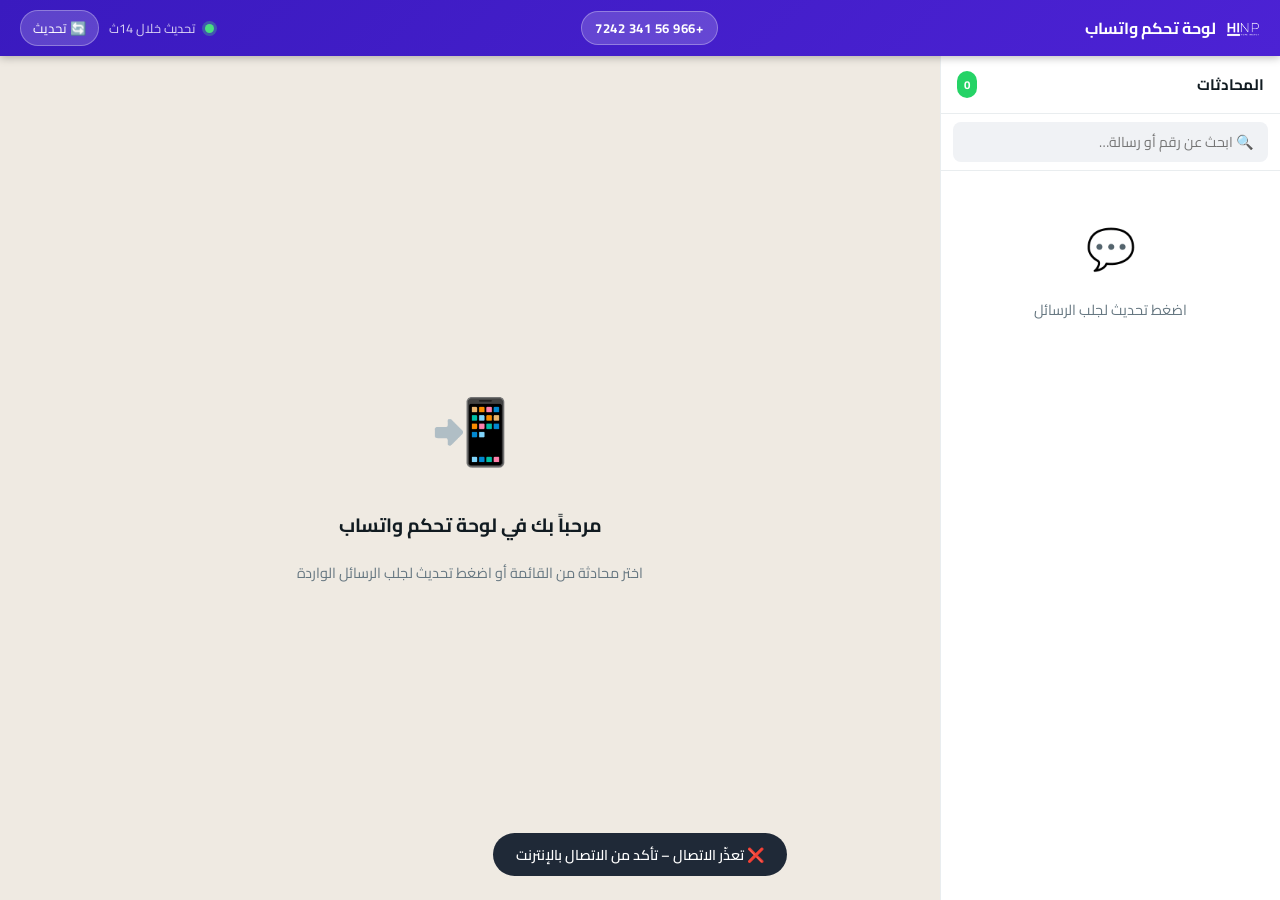
==== dashboard.html @ 6f3eccc3 "Add WhatsApp customer service dashboard" ====
<!DOCTYPE html>
<html lang="ar" dir="rtl">
<head>
  <meta charset="UTF-8" />
  <meta name="viewport" content="width=device-width, initial-scale=1.0" />
  <title>HINP – لوحة تحكم واتساب</title>
  <link href="https://fonts.googleapis.com/css2?family=Cairo:wght@400;600;700;900&display=swap" rel="stylesheet" />
  <style>
    /* ─── Reset ─── */
    *, *::before, *::after { box-sizing: border-box; margin: 0; padding: 0; }

    :root {
      --purple:      #4c22d4;
      --purple-dark: #3a1abf;
      --purple-pale: #ede8ff;
      --green:       #25d366;
      --green-dark:  #1da852;
      --white:       #ffffff;
      --bg:          #f0f2f5;
      --sidebar-bg:  #111b21;
      --panel-bg:    #ffffff;
      --msg-in:      #ffffff;
      --msg-out:     #d9fdd3;
      --border:      #e9edef;
      --text:        #111b21;
      --text-muted:  #667781;
      --radius:      12px;
    }

    body {
      font-family: 'Cairo', sans-serif;
      background: var(--bg);
      height: 100vh;
      display: flex;
      flex-direction: column;
      overflow: hidden;
    }

    /* ─── Top Bar ─── */
    .topbar {
      background: linear-gradient(135deg, var(--purple-dark), var(--purple));
      color: #fff;
      padding: 0 20px;
      height: 56px;
      display: flex;
      align-items: center;
      justify-content: space-between;
      flex-shrink: 0;
      box-shadow: 0 2px 8px rgba(0,0,0,.25);
      z-index: 10;
    }
    .topbar__brand { display: flex; align-items: center; gap: 10px; }
    .topbar__logo { height: 34px; }
    .topbar__title { font-size: 1rem; font-weight: 700; }
    .topbar__num {
      background: rgba(255,255,255,.18);
      border: 1px solid rgba(255,255,255,.3);
      padding: .3em 1em;
      border-radius: 99px;
      font-size: .82rem;
      font-weight: 700;
      letter-spacing: .04em;
    }
    .topbar__actions { display: flex; align-items: center; gap: 10px; }
    .status-dot {
      width: 9px; height: 9px;
      border-radius: 50%;
      background: #4ade80;
      display: inline-block;
      box-shadow: 0 0 0 3px rgba(74,222,128,.3);
      animation: pulse 2s infinite;
    }
    @keyframes pulse {
      0%,100% { box-shadow: 0 0 0 3px rgba(74,222,128,.3); }
      50%      { box-shadow: 0 0 0 6px rgba(74,222,128,.1); }
    }
    .status-label { font-size: .8rem; color: rgba(255,255,255,.8); }
    #refreshBtn {
      background: rgba(255,255,255,.18);
      border: 1px solid rgba(255,255,255,.3);
      color: #fff;
      padding: .35em .9em;
      border-radius: 99px;
      font-family: 'Cairo', sans-serif;
      font-size: .82rem;
      cursor: pointer;
      transition: .2s;
    }
    #refreshBtn:hover { background: rgba(255,255,255,.28); }

    /* ─── Main Layout ─── */
    .app {
      display: flex;
      flex: 1;
      overflow: hidden;
    }

    /* ─── Sidebar ─── */
    .sidebar {
      width: 340px;
      background: var(--panel-bg);
      border-left: 1px solid var(--border);
      display: flex;
      flex-direction: column;
      flex-shrink: 0;
    }
    .sidebar__header {
      padding: 14px 16px;
      border-bottom: 1px solid var(--border);
      display: flex;
      align-items: center;
      justify-content: space-between;
    }
    .sidebar__title { font-size: .95rem; font-weight: 700; color: var(--text); }
    .badge {
      background: var(--green);
      color: #fff;
      font-size: .72rem;
      font-weight: 700;
      padding: .2em .6em;
      border-radius: 99px;
      min-width: 20px;
      text-align: center;
    }
    .sidebar__search {
      padding: 8px 12px;
      border-bottom: 1px solid var(--border);
    }
    .sidebar__search input {
      width: 100%;
      background: var(--bg);
      border: none;
      border-radius: 8px;
      padding: .5em 1em;
      font-family: 'Cairo', sans-serif;
      font-size: .88rem;
      direction: rtl;
      outline: none;
      color: var(--text);
    }
    .contacts {
      flex: 1;
      overflow-y: auto;
    }
    .contact-item {
      display: flex;
      align-items: center;
      gap: 12px;
      padding: 12px 16px;
      cursor: pointer;
      border-bottom: 1px solid var(--border);
      transition: background .15s;
      position: relative;
    }
    .contact-item:hover { background: var(--bg); }
    .contact-item.active { background: var(--purple-pale); }
    .contact-item.unread .contact-name { font-weight: 800; }
    .avatar {
      width: 44px; height: 44px;
      border-radius: 50%;
      background: linear-gradient(135deg, var(--purple), #9b7ef0);
      display: flex;
      align-items: center;
      justify-content: center;
      color: #fff;
      font-size: 1.1rem;
      font-weight: 700;
      flex-shrink: 0;
    }
    .contact-info { flex: 1; min-width: 0; }
    .contact-name {
      font-size: .92rem;
      font-weight: 600;
      color: var(--text);
      white-space: nowrap;
      overflow: hidden;
      text-overflow: ellipsis;
    }
    .contact-preview {
      font-size: .8rem;
      color: var(--text-muted);
      white-space: nowrap;
      overflow: hidden;
      text-overflow: ellipsis;
      margin-top: 2px;
    }
    .contact-meta {
      display: flex;
      flex-direction: column;
      align-items: flex-end;
      gap: 4px;
      flex-shrink: 0;
    }
    .contact-time { font-size: .72rem; color: var(--text-muted); }
    .unread-dot {
      width: 8px; height: 8px;
      background: var(--green);
      border-radius: 50%;
    }
    .empty-state {
      padding: 40px 20px;
      text-align: center;
      color: var(--text-muted);
      font-size: .9rem;
    }
    .empty-state .icon { font-size: 2.5rem; margin-bottom: 10px; }

    /* ─── Chat Panel ─── */
    .chat-panel {
      flex: 1;
      display: flex;
      flex-direction: column;
      background: #efeae2;
      background-image: url("data:image/svg+xml,%3Csvg width='60' height='60' xmlns='http://www.w3.org/2000/svg'%3E%3Cpath d='M0 0h60v60H0z' fill='none'/%3E%3C/svg%3E");
      position: relative;
      overflow: hidden;
    }
    .chat-welcome {
      flex: 1;
      display: flex;
      flex-direction: column;
      align-items: center;
      justify-content: center;
      color: var(--text-muted);
      gap: 16px;
      padding: 40px;
      text-align: center;
    }
    .chat-welcome .icon { font-size: 4rem; }
    .chat-welcome h3 { font-size: 1.2rem; font-weight: 700; color: var(--text); }
    .chat-welcome p { font-size: .9rem; }

    .chat-header {
      background: #f0f2f5;
      border-bottom: 1px solid var(--border);
      padding: 10px 16px;
      display: flex;
      align-items: center;
      gap: 12px;
      flex-shrink: 0;
    }
    .chat-header .avatar { width: 38px; height: 38px; font-size: .95rem; }
    .chat-header-info { flex: 1; }
    .chat-header-name { font-size: .95rem; font-weight: 700; color: var(--text); }
    .chat-header-status { font-size: .78rem; color: var(--green-dark); font-weight: 600; }

    .messages {
      flex: 1;
      overflow-y: auto;
      padding: 16px;
      display: flex;
      flex-direction: column;
      gap: 6px;
    }
    .msg-wrap {
      display: flex;
      flex-direction: column;
    }
    .msg-wrap.out { align-items: flex-start; }
    .msg-wrap.in  { align-items: flex-end; }
    .bubble {
      max-width: 70%;
      padding: 8px 12px;
      border-radius: 12px;
      font-size: .9rem;
      line-height: 1.5;
      position: relative;
      word-break: break-word;
    }
    .msg-wrap.in  .bubble { background: var(--msg-in);  border-top-right-radius: 2px; box-shadow: 0 1px 2px rgba(0,0,0,.1); }
    .msg-wrap.out .bubble { background: var(--msg-out); border-top-left-radius: 2px;  box-shadow: 0 1px 2px rgba(0,0,0,.1); }
    .bubble-time {
      font-size: .68rem;
      color: var(--text-muted);
      margin-top: 3px;
      padding-inline: 4px;
    }
    .date-divider {
      text-align: center;
      font-size: .75rem;
      color: var(--text-muted);
      background: rgba(255,255,255,.7);
      padding: .3em 1.2em;
      border-radius: 99px;
      align-self: center;
      margin: 8px 0;
      backdrop-filter: blur(4px);
    }

    /* Reply Box */
    .reply-box {
      background: #f0f2f5;
      border-top: 1px solid var(--border);
      padding: 10px 16px;
      display: flex;
      align-items: flex-end;
      gap: 10px;
      flex-shrink: 0;
    }
    .reply-box textarea {
      flex: 1;
      border: none;
      border-radius: var(--radius);
      padding: .65em 1em;
      font-family: 'Cairo', sans-serif;
      font-size: .92rem;
      resize: none;
      background: var(--white);
      color: var(--text);
      direction: rtl;
      outline: none;
      max-height: 120px;
      box-shadow: 0 1px 3px rgba(0,0,0,.08);
    }
    .reply-box textarea::placeholder { color: var(--text-muted); }
    .send-btn {
      width: 44px; height: 44px;
      border-radius: 50%;
      background: var(--purple);
      border: none;
      cursor: pointer;
      display: flex;
      align-items: center;
      justify-content: center;
      transition: .2s;
      flex-shrink: 0;
    }
    .send-btn:hover  { background: var(--purple-dark); transform: scale(1.05); }
    .send-btn:active { transform: scale(.96); }
    .send-btn svg { width: 20px; height: 20px; fill: #fff; }

    /* Toast */
    .toast {
      position: fixed;
      bottom: 24px;
      left: 50%;
      transform: translateX(-50%) translateY(100px);
      background: #1f2937;
      color: #fff;
      padding: .6em 1.6em;
      border-radius: 99px;
      font-size: .88rem;
      font-weight: 600;
      z-index: 999;
      transition: transform .3s ease;
      pointer-events: none;
    }
    .toast.show { transform: translateX(-50%) translateY(0); }

    /* Spinner */
    .spin {
      width: 18px; height: 18px;
      border: 2px solid rgba(255,255,255,.4);
      border-top-color: #fff;
      border-radius: 50%;
      animation: spin .7s linear infinite;
      display: inline-block;
    }
    @keyframes spin { to { transform: rotate(360deg); } }

    /* Scrollbars */
    ::-webkit-scrollbar { width: 5px; }
    ::-webkit-scrollbar-track { background: transparent; }
    ::-webkit-scrollbar-thumb { background: #ccc; border-radius: 99px; }

    /* Responsive */
    @media (max-width: 700px) {
      .sidebar { width: 100%; display: none; }
      .sidebar.show { display: flex; }
      .chat-panel { width: 100%; }
    }
  </style>
</head>
<body>

<!-- TOP BAR -->
<div class="topbar">
  <div class="topbar__brand">
    <img src="white logo.png" alt="HINP" class="topbar__logo" />
    <span class="topbar__title">لوحة تحكم واتساب</span>
  </div>
  <div class="topbar__num">+966 56 341 7242</div>
  <div class="topbar__actions">
    <span class="status-dot"></span>
    <span class="status-label">متصل</span>
    <button id="refreshBtn">🔄 تحديث</button>
  </div>
</div>

<!-- APP -->
<div class="app">

  <!-- SIDEBAR: Contact List -->
  <div class="sidebar" id="sidebar">
    <div class="sidebar__header">
      <span class="sidebar__title">المحادثات</span>
      <span class="badge" id="convCount">0</span>
    </div>
    <div class="sidebar__search">
      <input type="text" id="searchInput" placeholder="🔍 ابحث عن رقم أو رسالة…" />
    </div>
    <div class="contacts" id="contactsList">
      <div class="empty-state">
        <div class="icon">💬</div>
        <p>اضغط تحديث لجلب الرسائل</p>
      </div>
    </div>
  </div>

  <!-- CHAT PANEL -->
  <div class="chat-panel" id="chatPanel">
    <div class="chat-welcome" id="chatWelcome">
      <div class="icon">📲</div>
      <h3>مرحباً بك في لوحة تحكم واتساب</h3>
      <p>اختر محادثة من القائمة أو اضغط تحديث لجلب الرسائل الواردة</p>
    </div>

    <!-- Active chat (hidden until contact selected) -->
    <div id="activeChatContainer" style="display:none; flex:1; flex-direction:column; overflow:hidden; display:none;">
      <div class="chat-header" id="chatHeader">
        <div class="avatar" id="chatAvatar">؟</div>
        <div class="chat-header-info">
          <div class="chat-header-name" id="chatName">—</div>
          <div class="chat-header-status">نشط الآن</div>
        </div>
      </div>
      <div class="messages" id="messagesContainer"></div>
      <div class="reply-box">
        <button class="send-btn" id="sendBtn" title="إرسال">
          <svg viewBox="0 0 24 24"><path d="M2.01 21L23 12 2.01 3 2 10l15 2-15 2z"/></svg>
        </button>
        <textarea id="replyInput" rows="1" placeholder="اكتب ردك هنا…"></textarea>
      </div>
    </div>
  </div>

</div>

<!-- Toast -->
<div class="toast" id="toast"></div>

<script>
  // ─── CONFIG ─────────────────────────────────────────────
  const CONFIG = {
    apiKey:  'e76a06bd4fc41d9bd4b0da32412014c6-400d49f7-aca5-4ab5-8718-c1590e8ab366',
    baseUrl: 'https://9jrq8y.api.infobip.com',
    sender:  '96656341242',   // +966 56 341 7242 without +
    autoRefreshSec: 15        // poll every 15 seconds
  };
  // ────────────────────────────────────────────────────────

  let conversations = {};   // { phone: [ {dir, text, time} ] }
  let activePhone   = null;
  let refreshTimer  = null;

  const $ = id => document.getElementById(id);

  // ─── TOAST ──────────────────────────────────────────────
  function showToast(msg, duration = 2500) {
    const t = $('toast');
    t.textContent = msg;
    t.classList.add('show');
    setTimeout(() => t.classList.remove('show'), duration);
  }

  // ─── FORMAT TIME ────────────────────────────────────────
  function fmtTime(isoOrMs) {
    const d = new Date(isoOrMs);
    const now = new Date();
    const isToday = d.toDateString() === now.toDateString();
    return isToday
      ? d.toLocaleTimeString('ar-SA', { hour: '2-digit', minute: '2-digit' })
      : d.toLocaleDateString('ar-SA', { day: 'numeric', month: 'short' }) +
        ' ' + d.toLocaleTimeString('ar-SA', { hour: '2-digit', minute: '2-digit' });
  }

  function fmtDate(isoOrMs) {
    const d = new Date(isoOrMs);
    const now = new Date();
    if (d.toDateString() === now.toDateString()) return 'اليوم';
    const y = new Date(now); y.setDate(now.getDate() - 1);
    if (d.toDateString() === y.toDateString()) return 'أمس';
    return d.toLocaleDateString('ar-SA', { weekday: 'long', day: 'numeric', month: 'long' });
  }

  function initials(phone) {
    return phone ? phone.slice(-2) : '؟';
  }

  // ─── FETCH MESSAGES ─────────────────────────────────────
  async function fetchMessages() {
    const btn = $('refreshBtn');
    btn.innerHTML = '<span class="spin"></span>';
    btn.disabled = true;

    try {
      const resp = await fetch(
        `${CONFIG.baseUrl}/whatsapp/1/inbox/messages?limit=100`,
        {
          headers: {
            'Authorization': `App ${CONFIG.apiKey}`,
            'Content-Type':  'application/json',
            'Accept':        'application/json'
          }
        }
      );

      if (!resp.ok) {
        const err = await resp.text();
        showToast(`❌ خطأ: ${resp.status} – ${err.slice(0,80)}`, 4000);
        return;
      }

      const data = await resp.json();
      processMessages(data);

    } catch (e) {
      // CORS fallback – try logs endpoint
      try {
        const resp2 = await fetch(
          `${CONFIG.baseUrl}/whatsapp/1/logs?limit=50`,
          {
            headers: {
              'Authorization': `App ${CONFIG.apiKey}`,
              'Accept':        'application/json'
            }
          }
        );
        if (resp2.ok) {
          const data2 = await resp2.json();
          processLogs(data2);
        } else {
          showToast('❌ تعذّر الاتصال بـ Infobip API', 4000);
        }
      } catch (e2) {
        showToast('❌ تعذّر الاتصال – تأكد من الاتصال بالإنترنت', 4000);
      }
    } finally {
      btn.innerHTML = '🔄 تحديث';
      btn.disabled  = false;
    }
  }

  function processMessages(data) {
    // Inbox messages response shape: { results: [...] }
    const msgs = data.results || data.messages || [];
    if (!msgs.length) { showToast('لا توجد رسائل جديدة'); return; }

    msgs.forEach(m => {
      const phone = m.from || m.sender || m.contact?.msisdn || 'مجهول';
      const text  = m.message?.text || m.content?.text || m.body?.text || JSON.stringify(m.message || m.content || '');
      const time  = m.receivedAt || m.createdAt || m.sentAt || new Date().toISOString();
      addMessage(phone, 'in', text, time);
    });

    renderContactsList();
    showToast(`✅ تم جلب ${msgs.length} رسالة`);
  }

  function processLogs(data) {
    const msgs = data.results || [];
    if (!msgs.length) { showToast('لا توجد رسائل'); return; }

    msgs.forEach(m => {
      const phone = m.to || m.destination || 'مجهول';
      const text  = m.message?.text || m.content?.text || '—';
      const time  = m.sentAt || new Date().toISOString();
      addMessage(phone, 'out', text, time);
    });

    renderContactsList();
    showToast(`✅ تم جلب ${msgs.length} رسالة من السجل`);
  }

  function addMessage(phone, dir, text, time) {
    if (!conversations[phone]) conversations[phone] = [];
    // Avoid duplicates
    const exists = conversations[phone].some(m => m.text === text && m.time === time);
    if (!exists) conversations[phone].push({ dir, text, time });
    // Sort by time
    conversations[phone].sort((a, b) => new Date(a.time) - new Date(b.time));
  }

  // ─── RENDER CONTACTS LIST ───────────────────────────────
  function renderContactsList(filter = '') {
    const list = $('contactsList');
    const phones = Object.keys(conversations);
    $('convCount').textContent = phones.length;

    if (!phones.length) {
      list.innerHTML = `<div class="empty-state"><div class="icon">💬</div><p>لا توجد محادثات</p></div>`;
      return;
    }

    const filtered = phones.filter(p => {
      if (!filter) return true;
      const msgs = conversations[p];
      return p.includes(filter) || msgs.some(m => m.text.includes(filter));
    });

    list.innerHTML = filtered.map(phone => {
      const msgs = conversations[phone];
      const last = msgs[msgs.length - 1];
      const isActive = phone === activePhone;
      return `
        <div class="contact-item ${isActive ? 'active' : 'unread'}" onclick="openChat('${phone}')">
          <div class="avatar">${initials(phone)}</div>
          <div class="contact-info">
            <div class="contact-name">${phone}</div>
            <div class="contact-preview">${last.dir === 'out' ? '✔ أنت: ' : ''}${last.text}</div>
          </div>
          <div class="contact-meta">
            <span class="contact-time">${fmtTime(last.time)}</span>
            ${!isActive ? '<span class="unread-dot"></span>' : ''}
          </div>
        </div>`;
    }).join('');
  }

  // ─── OPEN CHAT ──────────────────────────────────────────
  function openChat(phone) {
    activePhone = phone;
    $('chatWelcome').style.display = 'none';
    const cc = $('activeChatContainer');
    cc.style.display  = 'flex';
    cc.style.flexDirection = 'column';
    cc.style.overflow = 'hidden';
    cc.style.flex     = '1';

    $('chatAvatar').textContent = initials(phone);
    $('chatName').textContent   = phone;

    renderMessages();
    renderContactsList($('searchInput').value);
  }

  // ─── RENDER MESSAGES ────────────────────────────────────
  function renderMessages() {
    const container = $('messagesContainer');
    const msgs = conversations[activePhone] || [];
    let lastDate = null;
    let html = '';

    msgs.forEach(m => {
      const d = new Date(m.time).toDateString();
      if (d !== lastDate) {
        html += `<div class="date-divider">${fmtDate(m.time)}</div>`;
        lastDate = d;
      }
      const dir = m.dir === 'in' ? 'in' : 'out';
      html += `
        <div class="msg-wrap ${dir}">
          <div class="bubble">${escHtml(m.text)}</div>
          <span class="bubble-time">${fmtTime(m.time)}</span>
        </div>`;
    });

    container.innerHTML = html;
    container.scrollTop = container.scrollHeight;
  }

  function escHtml(s) {
    return String(s)
      .replace(/&/g,'&amp;').replace(/</g,'&lt;')
      .replace(/>/g,'&gt;').replace(/"/g,'&quot;')
      .replace(/\n/g,'<br>');
  }

  // ─── SEND MESSAGE ────────────────────────────────────────
  async function sendMessage() {
    const input = $('replyInput');
    const text  = input.value.trim();
    if (!text || !activePhone) return;

    const btn = $('sendBtn');
    btn.disabled = true;
    btn.innerHTML = '<span class="spin" style="border-color:rgba(255,255,255,.4);border-top-color:#fff"></span>';

    try {
      const resp = await fetch(
        `${CONFIG.baseUrl}/whatsapp/1/message/text`,
        {
          method:  'POST',
          headers: {
            'Authorization': `App ${CONFIG.apiKey}`,
            'Content-Type':  'application/json'
          },
          body: JSON.stringify({
            from:    CONFIG.sender,
            to:      activePhone,
            content: { text }
          })
        }
      );

      if (resp.ok) {
        addMessage(activePhone, 'out', text, new Date().toISOString());
        input.value = '';
        input.style.height = 'auto';
        renderMessages();
        renderContactsList($('searchInput').value);
        showToast('✅ تم الإرسال');
      } else {
        const err = await resp.text();
        showToast(`❌ فشل الإرسال: ${err.slice(0,80)}`, 4000);
      }
    } catch (e) {
      showToast('❌ خطأ في الإرسال – تحقق من الاتصال', 4000);
    } finally {
      btn.disabled = false;
      btn.innerHTML = '<svg viewBox="0 0 24 24" fill="white"><path d="M2.01 21L23 12 2.01 3 2 10l15 2-15 2z"/></svg>';
    }
  }

  // ─── EVENT LISTENERS ────────────────────────────────────
  $('refreshBtn').addEventListener('click', fetchMessages);

  $('sendBtn').addEventListener('click', sendMessage);

  $('replyInput').addEventListener('keydown', e => {
    if (e.key === 'Enter' && !e.shiftKey) {
      e.preventDefault();
      sendMessage();
    }
  });

  $('replyInput').addEventListener('input', function() {
    this.style.height = 'auto';
    this.style.height = Math.min(this.scrollHeight, 120) + 'px';
  });

  $('searchInput').addEventListener('input', function() {
    renderContactsList(this.value);
  });

  // ─── AUTO REFRESH ────────────────────────────────────────
  function startAutoRefresh() {
    if (refreshTimer) clearInterval(refreshTimer);
    refreshTimer = setInterval(fetchMessages, CONFIG.autoRefreshSec * 1000);
  }

  // ─── INIT ────────────────────────────────────────────────
  fetchMessages();
  startAutoRefresh();

  // Update timer countdown in status
  let countdown = CONFIG.autoRefreshSec;
  setInterval(() => {
    countdown--;
    if (countdown <= 0) countdown = CONFIG.autoRefreshSec;
    const label = document.querySelector('.status-label');
    if (label) label.textContent = `تحديث خلال ${countdown}ث`;
  }, 1000);
</script>
</body>
</html>
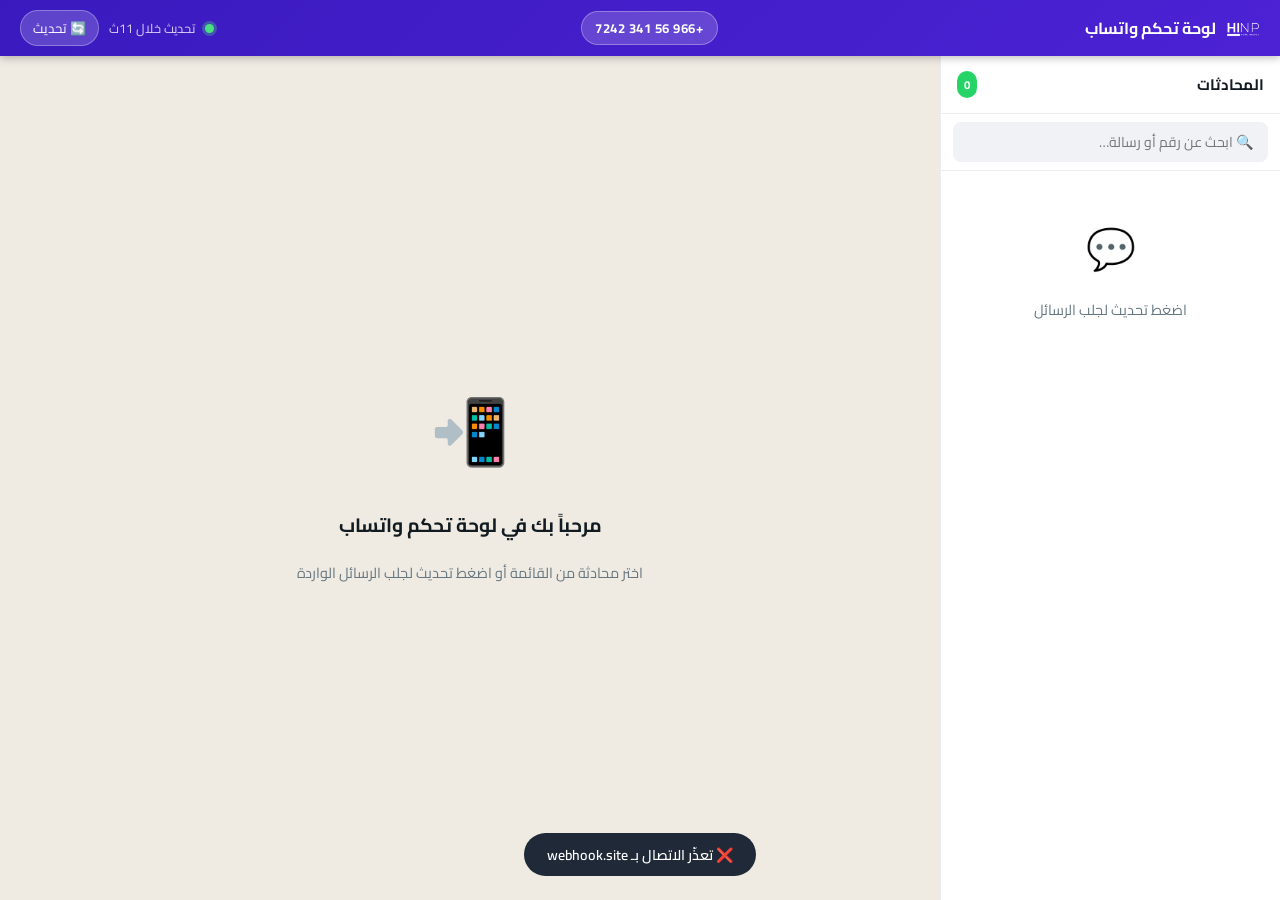
==== commit cd312652: "Fix: read incoming messages from webhook.site instead of Infobip polling" ====
--- a/dashboard.html
+++ b/dashboard.html
@@ -442,16 +442,22 @@
 <script>
   // ─── CONFIG ─────────────────────────────────────────────
   const CONFIG = {
-    apiKey:  'e76a06bd4fc41d9bd4b0da32412014c6-400d49f7-aca5-4ab5-8718-c1590e8ab366',
-    baseUrl: 'https://9jrq8y.api.infobip.com',
-    sender:  '96656341242',   // +966 56 341 7242 without +
-    autoRefreshSec: 15        // poll every 15 seconds
+    // Infobip (for SENDING replies)
+    apiKey:       'e76a06bd4fc41d9bd4b0da32412014c6-400d49f7-aca5-4ab5-8718-c1590e8ab366',
+    baseUrl:      'https://9jrq8y.api.infobip.com',
+    sender:       '96656341242',       // +966 56 341 7242 without +
+
+    // Webhook.site (for READING incoming messages)
+    webhookToken: '0884ed90-1d01-402b-b055-ad286df1bec4',
+
+    autoRefreshSec: 12
   };
   // ────────────────────────────────────────────────────────
 
   let conversations = {};   // { phone: [ {dir, text, time} ] }
   let activePhone   = null;
   let refreshTimer  = null;
+  let seenIds       = new Set();   // track already-shown webhook requests
 
   const $ = id => document.getElementById(id);
 
@@ -487,89 +493,68 @@
     return phone ? phone.slice(-2) : '؟';
   }
 
-  // ─── FETCH MESSAGES ─────────────────────────────────────
+  // ─── FETCH INCOMING MESSAGES from webhook.site ──────────
   async function fetchMessages() {
     const btn = $('refreshBtn');
     btn.innerHTML = '<span class="spin"></span>';
-    btn.disabled = true;
+    btn.disabled  = true;
 
     try {
-      const resp = await fetch(
-        `${CONFIG.baseUrl}/whatsapp/1/inbox/messages?limit=100`,
-        {
-          headers: {
-            'Authorization': `App ${CONFIG.apiKey}`,
-            'Content-Type':  'application/json',
-            'Accept':        'application/json'
-          }
-        }
-      );
+      // Webhook.site stores all requests sent to your URL.
+      // Each request's `content` field is the JSON body Infobip posted.
+      const url = `https://webhook.site/token/${CONFIG.webhookToken}/requests?per_page=100&page=1`;
+      const resp = await fetch(url, {
+        headers: { 'Accept': 'application/json' }
+      });
 
       if (!resp.ok) {
-        const err = await resp.text();
-        showToast(`❌ خطأ: ${resp.status} – ${err.slice(0,80)}`, 4000);
+        showToast(`❌ خطأ webhook.site: ${resp.status}`, 4000);
         return;
       }
 
-      const data = await resp.json();
-      processMessages(data);
+      const data  = await resp.json();
+      const items = data.data || [];
+
+      let newCount = 0;
+
+      items.forEach(item => {
+        if (seenIds.has(item.uuid)) return;   // skip already processed
+        seenIds.add(item.uuid);
+
+        // item.content is the raw POST body from Infobip
+        let payload;
+        try { payload = JSON.parse(item.content); } catch { return; }
+
+        // Infobip WhatsApp inbound payload shape:
+        // { results: [{ from, receivedAt, message: { type, text }, contact: { name } }] }
+        const results = payload.results || [];
+        results.forEach(m => {
+          const phone = m.from || 'مجهول';
+          const text  = m.message?.text
+                     || m.message?.caption
+                     || `[${m.message?.type || 'media'}]`;
+          const time  = m.receivedAt || item.created_at || new Date().toISOString();
+          addMessage(phone, 'in', text, time);
+          newCount++;
+        });
+      });
+
+      renderContactsList($('searchInput').value);
+
+      if (newCount > 0) {
+        showToast(`📩 ${newCount} رسالة جديدة`);
+        if (activePhone) renderMessages();
+      } else {
+        showToast('لا توجد رسائل جديدة');
+      }
 
     } catch (e) {
-      // CORS fallback – try logs endpoint
-      try {
-        const resp2 = await fetch(
-          `${CONFIG.baseUrl}/whatsapp/1/logs?limit=50`,
-          {
-            headers: {
-              'Authorization': `App ${CONFIG.apiKey}`,
-              'Accept':        'application/json'
-            }
-          }
-        );
-        if (resp2.ok) {
-          const data2 = await resp2.json();
-          processLogs(data2);
-        } else {
-          showToast('❌ تعذّر الاتصال بـ Infobip API', 4000);
-        }
-      } catch (e2) {
-        showToast('❌ تعذّر الاتصال – تأكد من الاتصال بالإنترنت', 4000);
-      }
+      showToast('❌ تعذّر الاتصال بـ webhook.site', 4000);
+      console.error(e);
     } finally {
       btn.innerHTML = '🔄 تحديث';
       btn.disabled  = false;
     }
-  }
-
-  function processMessages(data) {
-    // Inbox messages response shape: { results: [...] }
-    const msgs = data.results || data.messages || [];
-    if (!msgs.length) { showToast('لا توجد رسائل جديدة'); return; }
-
-    msgs.forEach(m => {
-      const phone = m.from || m.sender || m.contact?.msisdn || 'مجهول';
-      const text  = m.message?.text || m.content?.text || m.body?.text || JSON.stringify(m.message || m.content || '');
-      const time  = m.receivedAt || m.createdAt || m.sentAt || new Date().toISOString();
-      addMessage(phone, 'in', text, time);
-    });
-
-    renderContactsList();
-    showToast(`✅ تم جلب ${msgs.length} رسالة`);
-  }
-
-  function processLogs(data) {
-    const msgs = data.results || [];
-    if (!msgs.length) { showToast('لا توجد رسائل'); return; }
-
-    msgs.forEach(m => {
-      const phone = m.to || m.destination || 'مجهول';
-      const text  = m.message?.text || m.content?.text || '—';
-      const time  = m.sentAt || new Date().toISOString();
-      addMessage(phone, 'out', text, time);
-    });
-
-    renderContactsList();
-    showToast(`✅ تم جلب ${msgs.length} رسالة من السجل`);
   }
 
   function addMessage(phone, dir, text, time) {
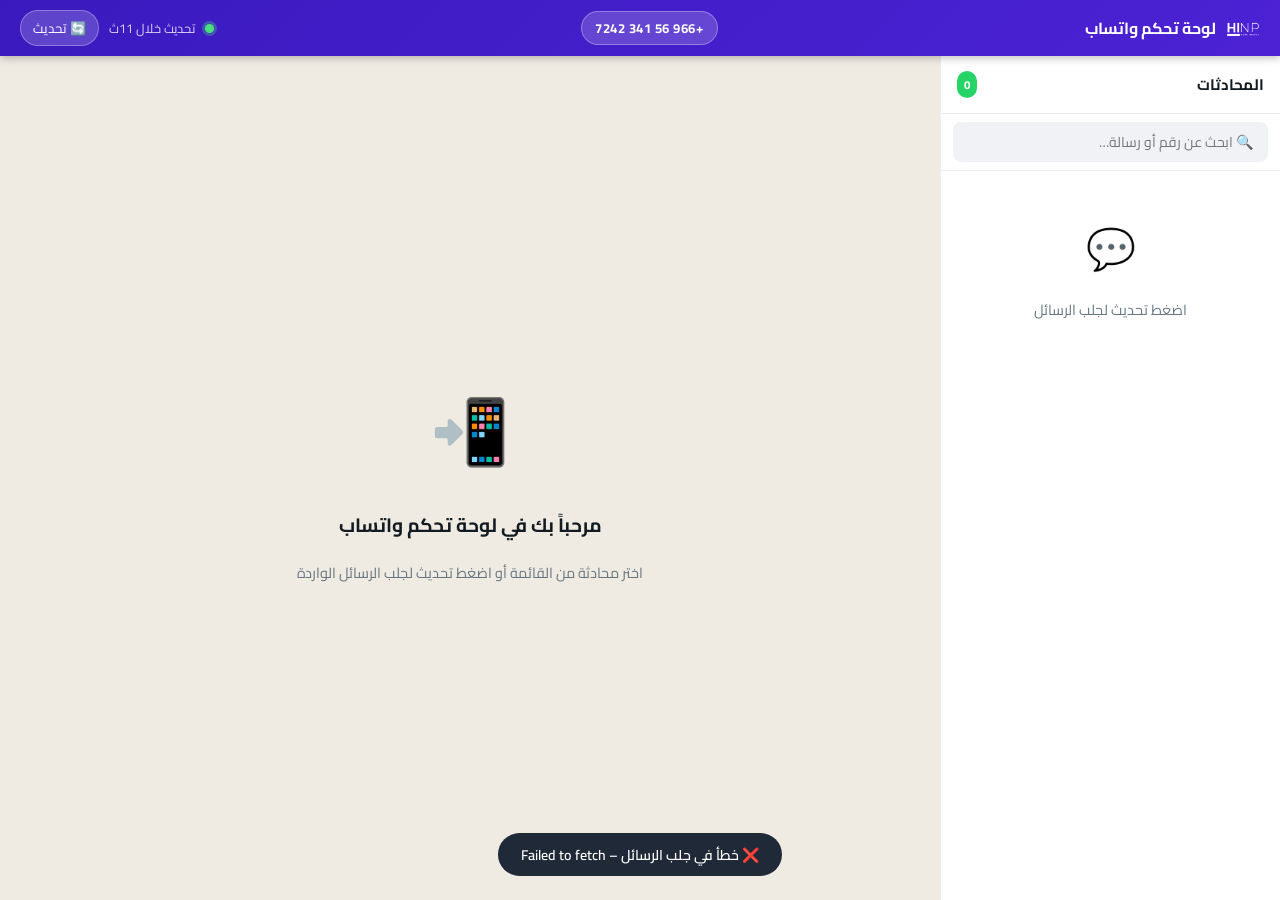
==== commit e755ba76: "Fix CORS: use allorigins.win proxy to fetch webhook.site messages" ====
--- a/dashboard.html
+++ b/dashboard.html
@@ -494,45 +494,51 @@
   }
 
   // ─── FETCH INCOMING MESSAGES from webhook.site ──────────
+  // Direct browser → webhook.site is blocked by CORS.
+  // We use allorigins.win as a free CORS proxy (no rate limit for small traffic).
   async function fetchMessages() {
     const btn = $('refreshBtn');
     btn.innerHTML = '<span class="spin"></span>';
     btn.disabled  = true;
 
     try {
-      // Webhook.site stores all requests sent to your URL.
-      // Each request's `content` field is the JSON body Infobip posted.
-      const url = `https://webhook.site/token/${CONFIG.webhookToken}/requests?per_page=100&page=1`;
-      const resp = await fetch(url, {
-        headers: { 'Accept': 'application/json' }
-      });
-
-      if (!resp.ok) {
-        showToast(`❌ خطأ webhook.site: ${resp.status}`, 4000);
-        return;
+      const target = `https://webhook.site/token/${CONFIG.webhookToken}/requests?per_page=100&page=1`;
+
+      // ── Try 1: direct (works if site allows CORS, e.g. same origin or extension)
+      let data = null;
+      try {
+        const r = await fetch(target, { headers: { Accept: 'application/json' } });
+        if (r.ok) data = await r.json();
+      } catch (_) { /* CORS blocked – fall through to proxy */ }
+
+      // ── Try 2: allorigins proxy
+      if (!data) {
+        const proxy = `https://api.allorigins.win/get?url=${encodeURIComponent(target)}`;
+        const r2 = await fetch(proxy);
+        if (!r2.ok) throw new Error(`proxy ${r2.status}`);
+        const wrapper = await r2.json();
+        data = JSON.parse(wrapper.contents);
       }
 
-      const data  = await resp.json();
       const items = data.data || [];
-
       let newCount = 0;
 
       items.forEach(item => {
-        if (seenIds.has(item.uuid)) return;   // skip already processed
+        if (seenIds.has(item.uuid)) return;
         seenIds.add(item.uuid);
 
-        // item.content is the raw POST body from Infobip
+        // item.content = raw JSON body posted by Infobip
         let payload;
         try { payload = JSON.parse(item.content); } catch { return; }
 
-        // Infobip WhatsApp inbound payload shape:
-        // { results: [{ from, receivedAt, message: { type, text }, contact: { name } }] }
-        const results = payload.results || [];
+        // Infobip WhatsApp inbound shape:
+        // { results: [{ from, receivedAt, message:{type,text}, contact:{name} }] }
+        const results = payload.results || (Array.isArray(payload) ? payload : []);
         results.forEach(m => {
-          const phone = m.from || 'مجهول';
+          const phone = m.from || m.sender || 'مجهول';
           const text  = m.message?.text
                      || m.message?.caption
-                     || `[${m.message?.type || 'media'}]`;
+                     || (m.message?.type ? `[${m.message.type}]` : '—');
           const time  = m.receivedAt || item.created_at || new Date().toISOString();
           addMessage(phone, 'in', text, time);
           newCount++;
@@ -545,12 +551,12 @@
         showToast(`📩 ${newCount} رسالة جديدة`);
         if (activePhone) renderMessages();
       } else {
-        showToast('لا توجد رسائل جديدة');
+        showToast('✅ لا توجد رسائل جديدة');
       }
 
     } catch (e) {
-      showToast('❌ تعذّر الاتصال بـ webhook.site', 4000);
-      console.error(e);
+      showToast('❌ خطأ في جلب الرسائل – ' + e.message, 4000);
+      console.error('fetchMessages error:', e);
     } finally {
       btn.innerHTML = '🔄 تحديث';
       btn.disabled  = false;
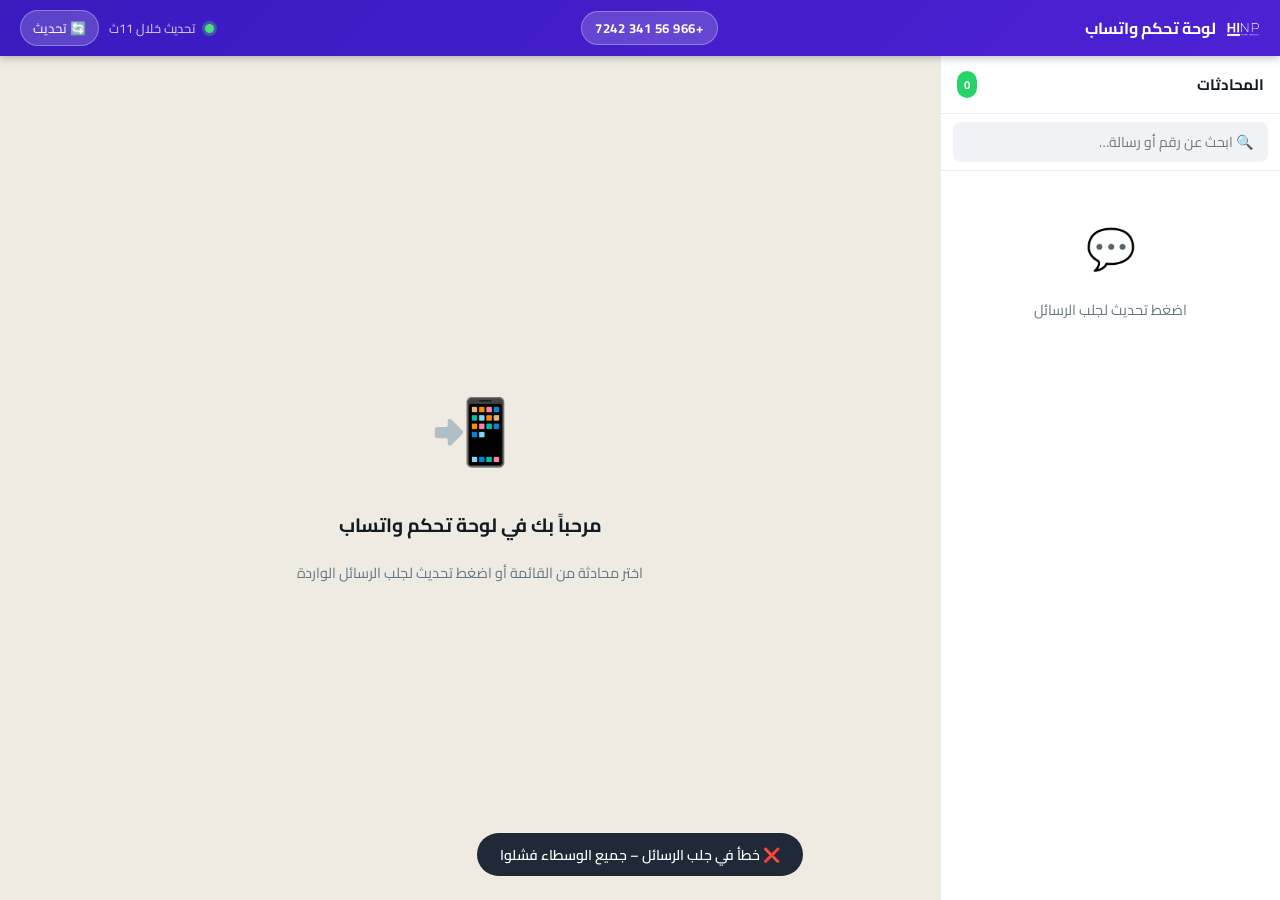
==== commit 59561b51: "Fix: use corsproxy.io with 3-proxy fallback chain for webhook.site CORS" ====
--- a/dashboard.html
+++ b/dashboard.html
@@ -504,21 +504,33 @@
     try {
       const target = `https://webhook.site/token/${CONFIG.webhookToken}/requests?per_page=100&page=1`;
 
-      // ── Try 1: direct (works if site allows CORS, e.g. same origin or extension)
+      // CORS proxies tried in order until one works
+      const PROXIES = [
+        u => `https://corsproxy.io/?${encodeURIComponent(u)}`,
+        u => `https://api.allorigins.win/raw?url=${encodeURIComponent(u)}`,
+        u => `https://proxy.cors.sh/${u}`,
+      ];
+
       let data = null;
-      try {
-        const r = await fetch(target, { headers: { Accept: 'application/json' } });
-        if (r.ok) data = await r.json();
-      } catch (_) { /* CORS blocked – fall through to proxy */ }
-
-      // ── Try 2: allorigins proxy
-      if (!data) {
-        const proxy = `https://api.allorigins.win/get?url=${encodeURIComponent(target)}`;
-        const r2 = await fetch(proxy);
-        if (!r2.ok) throw new Error(`proxy ${r2.status}`);
-        const wrapper = await r2.json();
-        data = JSON.parse(wrapper.contents);
+
+      for (const makeProxy of PROXIES) {
+        if (data) break;
+        try {
+          const r = await fetch(makeProxy(target), {
+            headers: { Accept: 'application/json', 'x-requested-with': 'hinp-dashboard' }
+          });
+          if (r.ok) {
+            const text = await r.text();
+            const parsed = JSON.parse(text);
+            // allorigins/raw returns the JSON directly; corsproxy does too
+            if (parsed && (parsed.data !== undefined || parsed.total !== undefined)) {
+              data = parsed;
+            }
+          }
+        } catch (_) { /* try next proxy */ }
       }
+
+      if (!data) throw new Error('جميع الوسطاء فشلوا');
 
       const items = data.data || [];
       let newCount = 0;
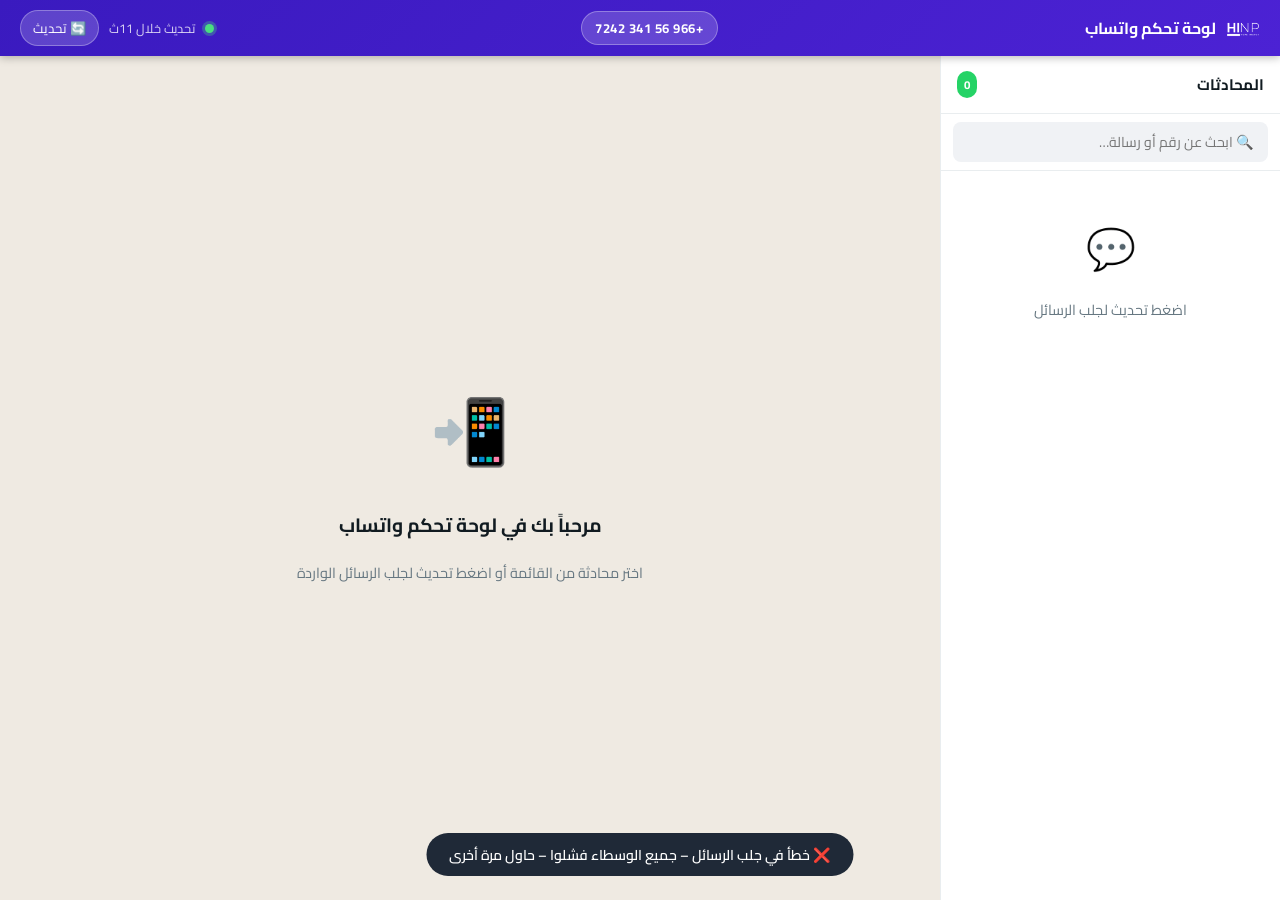
==== commit f664e3e2: "Fix: persist conversations in localStorage + simplify proxy chain" ====
--- a/dashboard.html
+++ b/dashboard.html
@@ -445,7 +445,7 @@
     // Infobip (for SENDING replies)
     apiKey:       'e76a06bd4fc41d9bd4b0da32412014c6-400d49f7-aca5-4ab5-8718-c1590e8ab366',
     baseUrl:      'https://9jrq8y.api.infobip.com',
-    sender:       '96656341242',       // +966 56 341 7242 without +
+    sender:       '966563417242',      // +966 56 341 7242 without +
 
     // Webhook.site (for READING incoming messages)
     webhookToken: '0884ed90-1d01-402b-b055-ad286df1bec4',
@@ -454,10 +454,31 @@
   };
   // ────────────────────────────────────────────────────────
 
-  let conversations = {};   // { phone: [ {dir, text, time} ] }
+  // ─── PERSISTENT STORAGE ─────────────────────────────────
+  // Load saved conversations + seenIds from localStorage so data
+  // survives page refreshes.
+  function loadStorage() {
+    try {
+      const c = localStorage.getItem('hinp_conversations');
+      const s = localStorage.getItem('hinp_seenIds');
+      return {
+        conversations: c ? JSON.parse(c) : {},
+        seenIds:       s ? new Set(JSON.parse(s)) : new Set()
+      };
+    } catch { return { conversations: {}, seenIds: new Set() }; }
+  }
+  function saveStorage() {
+    try {
+      localStorage.setItem('hinp_conversations', JSON.stringify(conversations));
+      localStorage.setItem('hinp_seenIds', JSON.stringify([...seenIds]));
+    } catch {}
+  }
+
+  const stored      = loadStorage();
+  let conversations = stored.conversations;
+  let seenIds       = stored.seenIds;
   let activePhone   = null;
   let refreshTimer  = null;
-  let seenIds       = new Set();   // track already-shown webhook requests
 
   const $ = id => document.getElementById(id);
 
@@ -504,11 +525,11 @@
     try {
       const target = `https://webhook.site/token/${CONFIG.webhookToken}/requests?per_page=100&page=1`;
 
-      // CORS proxies tried in order until one works
+      // CORS proxies tried in order until one succeeds
       const PROXIES = [
         u => `https://corsproxy.io/?${encodeURIComponent(u)}`,
         u => `https://api.allorigins.win/raw?url=${encodeURIComponent(u)}`,
-        u => `https://proxy.cors.sh/${u}`,
+        u => `https://thingproxy.freeboard.io/fetch/${u}`,
       ];
 
       let data = null;
@@ -516,21 +537,19 @@
       for (const makeProxy of PROXIES) {
         if (data) break;
         try {
-          const r = await fetch(makeProxy(target), {
-            headers: { Accept: 'application/json', 'x-requested-with': 'hinp-dashboard' }
-          });
-          if (r.ok) {
-            const text = await r.text();
-            const parsed = JSON.parse(text);
-            // allorigins/raw returns the JSON directly; corsproxy does too
-            if (parsed && (parsed.data !== undefined || parsed.total !== undefined)) {
-              data = parsed;
-            }
+          const r = await fetch(makeProxy(target), { headers: { Accept: 'application/json' } });
+          if (!r.ok) continue;
+          const raw = await r.text();
+          if (!raw || raw.trim() === '') continue;
+          const parsed = JSON.parse(raw);
+          // webhook.site returns { data:[...], total:N } — accept if it has data array
+          if (parsed && Array.isArray(parsed.data)) {
+            data = parsed;
           }
         } catch (_) { /* try next proxy */ }
       }
 
-      if (!data) throw new Error('جميع الوسطاء فشلوا');
+      if (!data) throw new Error('جميع الوسطاء فشلوا – حاول مرة أخرى');
 
       const items = data.data || [];
       let newCount = 0;
@@ -557,6 +576,7 @@
         });
       });
 
+      saveStorage();
       renderContactsList($('searchInput').value);
 
       if (newCount > 0) {
@@ -679,36 +699,82 @@
     btn.disabled = true;
     btn.innerHTML = '<span class="spin" style="border-color:rgba(255,255,255,.4);border-top-color:#fff"></span>';
 
+    // Normalize recipient number: strip +, spaces, dashes
+    const toNumber = activePhone.replace(/[\s\+\-]/g, '');
+
+    const payload = JSON.stringify({
+      from:    CONFIG.sender,
+      to:      toNumber,
+      content: { text }
+    });
+
+    console.log('[SEND] from:', CONFIG.sender, '→ to:', toNumber);
+
     try {
-      const resp = await fetch(
-        `${CONFIG.baseUrl}/whatsapp/1/message/text`,
-        {
+      // Direct call to Infobip (they support CORS for API calls)
+      const resp = await fetch(`${CONFIG.baseUrl}/whatsapp/1/message/text`, {
+        method:  'POST',
+        headers: {
+          'Authorization': `App ${CONFIG.apiKey}`,
+          'Content-Type':  'application/json',
+          'Accept':        'application/json'
+        },
+        body: payload
+      });
+
+      const respText = await resp.text();
+      console.log('[SEND] status:', resp.status, 'body:', respText);
+
+      if (resp.ok) {
+        addMessage(activePhone, 'out', text, new Date().toISOString());
+        saveStorage();
+        input.value = '';
+        input.style.height = 'auto';
+        renderMessages();
+        renderContactsList($('searchInput').value);
+        showToast('✅ تم الإرسال بنجاح');
+      } else {
+        // Parse Infobip error for a useful message
+        let errMsg = respText;
+        try {
+          const errJson = JSON.parse(respText);
+          errMsg = errJson.requestError?.serviceException?.text
+                || errJson.error
+                || errJson.message
+                || respText;
+        } catch(_) {}
+        showToast(`❌ ${resp.status}: ${errMsg.slice(0, 120)}`, 6000);
+      }
+
+    } catch (e) {
+      // CORS fallback: route send through corsproxy.io
+      console.warn('[SEND] direct failed, trying proxy:', e.message);
+      try {
+        const proxyUrl = `https://corsproxy.io/?${encodeURIComponent(`${CONFIG.baseUrl}/whatsapp/1/message/text`)}`;
+        const r2 = await fetch(proxyUrl, {
           method:  'POST',
           headers: {
             'Authorization': `App ${CONFIG.apiKey}`,
             'Content-Type':  'application/json'
           },
-          body: JSON.stringify({
-            from:    CONFIG.sender,
-            to:      activePhone,
-            content: { text }
-          })
+          body: payload
+        });
+        const t2 = await r2.text();
+        console.log('[SEND via proxy] status:', r2.status, 'body:', t2);
+        if (r2.ok) {
+          addMessage(activePhone, 'out', text, new Date().toISOString());
+          saveStorage();
+          input.value = '';
+          input.style.height = 'auto';
+          renderMessages();
+          renderContactsList($('searchInput').value);
+          showToast('✅ تم الإرسال بنجاح');
+        } else {
+          showToast(`❌ فشل الإرسال (${r2.status}): ${t2.slice(0,100)}`, 6000);
         }
-      );
-
-      if (resp.ok) {
-        addMessage(activePhone, 'out', text, new Date().toISOString());
-        input.value = '';
-        input.style.height = 'auto';
-        renderMessages();
-        renderContactsList($('searchInput').value);
-        showToast('✅ تم الإرسال');
-      } else {
-        const err = await resp.text();
-        showToast(`❌ فشل الإرسال: ${err.slice(0,80)}`, 4000);
+      } catch (e2) {
+        showToast('❌ تعذّر الإرسال – ' + e2.message, 5000);
       }
-    } catch (e) {
-      showToast('❌ خطأ في الإرسال – تحقق من الاتصال', 4000);
     } finally {
       btn.disabled = false;
       btn.innerHTML = '<svg viewBox="0 0 24 24" fill="white"><path d="M2.01 21L23 12 2.01 3 2 10l15 2-15 2z"/></svg>';
@@ -743,6 +809,10 @@
   }
 
   // ─── INIT ────────────────────────────────────────────────
+  // Show saved conversations immediately before first fetch
+  if (Object.keys(conversations).length > 0) {
+    renderContactsList();
+  }
   fetchMessages();
   startAutoRefresh();
 
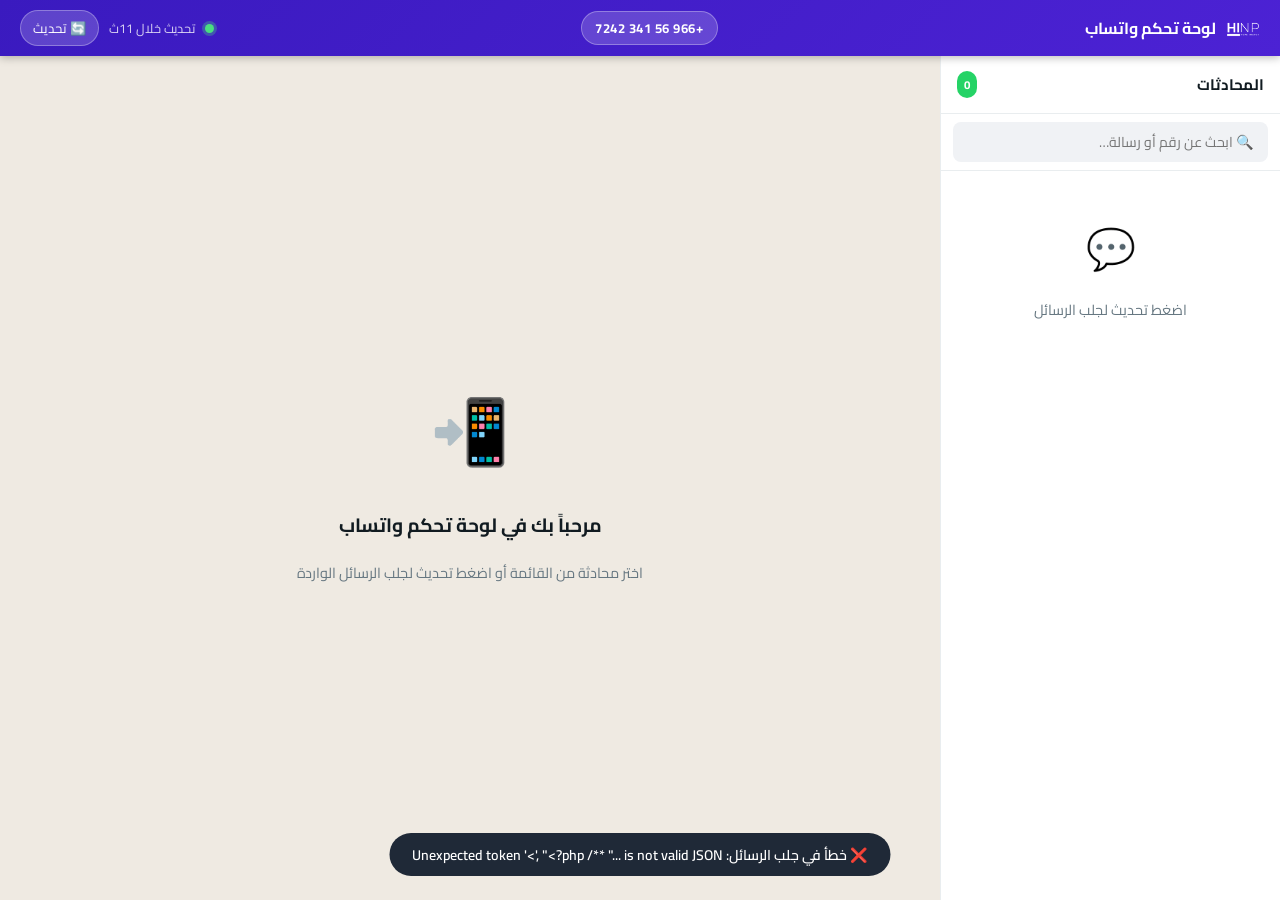
==== commit 4dc1268c: "Fix CORS permanently: PHP backend on hinp.sa receives webhooks + serves messages" ====
--- a/dashboard.html
+++ b/dashboard.html
@@ -447,8 +447,8 @@
     baseUrl:      'https://9jrq8y.api.infobip.com',
     sender:       '966563417242',      // +966 56 341 7242 without +
 
-    // Webhook.site (for READING incoming messages)
-    webhookToken: '0884ed90-1d01-402b-b055-ad286df1bec4',
+    // Local PHP backend (same domain = no CORS issues)
+    backendUrl: '/webhook.php',
 
     autoRefreshSec: 12
   };
@@ -514,66 +514,35 @@
     return phone ? phone.slice(-2) : '؟';
   }
 
-  // ─── FETCH INCOMING MESSAGES from webhook.site ──────────
-  // Direct browser → webhook.site is blocked by CORS.
-  // We use allorigins.win as a free CORS proxy (no rate limit for small traffic).
+  // ─── FETCH INCOMING MESSAGES from local PHP backend ──────
+  // webhook.php is on the same domain (hinp.sa) → zero CORS issues
   async function fetchMessages() {
     const btn = $('refreshBtn');
     btn.innerHTML = '<span class="spin"></span>';
     btn.disabled  = true;
 
     try {
-      const target = `https://webhook.site/token/${CONFIG.webhookToken}/requests?per_page=100&page=1`;
-
-      // CORS proxies tried in order until one succeeds
-      const PROXIES = [
-        u => `https://corsproxy.io/?${encodeURIComponent(u)}`,
-        u => `https://api.allorigins.win/raw?url=${encodeURIComponent(u)}`,
-        u => `https://thingproxy.freeboard.io/fetch/${u}`,
-      ];
-
-      let data = null;
-
-      for (const makeProxy of PROXIES) {
-        if (data) break;
-        try {
-          const r = await fetch(makeProxy(target), { headers: { Accept: 'application/json' } });
-          if (!r.ok) continue;
-          const raw = await r.text();
-          if (!raw || raw.trim() === '') continue;
-          const parsed = JSON.parse(raw);
-          // webhook.site returns { data:[...], total:N } — accept if it has data array
-          if (parsed && Array.isArray(parsed.data)) {
-            data = parsed;
-          }
-        } catch (_) { /* try next proxy */ }
-      }
-
-      if (!data) throw new Error('جميع الوسطاء فشلوا – حاول مرة أخرى');
-
-      const items = data.data || [];
+      const resp = await fetch(CONFIG.backendUrl, {
+        headers: { Accept: 'application/json' }
+      });
+
+      if (!resp.ok) throw new Error(`HTTP ${resp.status}`);
+
+      const data = await resp.json();
+      // backend returns { messages: [...], total: N }
+      const msgs = data.messages || [];
+
       let newCount = 0;
 
-      items.forEach(item => {
-        if (seenIds.has(item.uuid)) return;
-        seenIds.add(item.uuid);
-
-        // item.content = raw JSON body posted by Infobip
-        let payload;
-        try { payload = JSON.parse(item.content); } catch { return; }
-
-        // Infobip WhatsApp inbound shape:
-        // { results: [{ from, receivedAt, message:{type,text}, contact:{name} }] }
-        const results = payload.results || (Array.isArray(payload) ? payload : []);
-        results.forEach(m => {
-          const phone = m.from || m.sender || 'مجهول';
-          const text  = m.message?.text
-                     || m.message?.caption
-                     || (m.message?.type ? `[${m.message.type}]` : '—');
-          const time  = m.receivedAt || item.created_at || new Date().toISOString();
-          addMessage(phone, 'in', text, time);
-          newCount++;
-        });
+      msgs.forEach(m => {
+        if (seenIds.has(m.id)) return;
+        seenIds.add(m.id);
+
+        const phone = m.from || 'مجهول';
+        const text  = m.text || '—';
+        const time  = m.time || new Date().toISOString();
+        addMessage(phone, 'in', text, time);
+        newCount++;
       });
 
       saveStorage();
@@ -587,7 +556,7 @@
       }
 
     } catch (e) {
-      showToast('❌ خطأ في جلب الرسائل – ' + e.message, 4000);
+      showToast('❌ خطأ في جلب الرسائل: ' + e.message, 4000);
       console.error('fetchMessages error:', e);
     } finally {
       btn.innerHTML = '🔄 تحديث';
